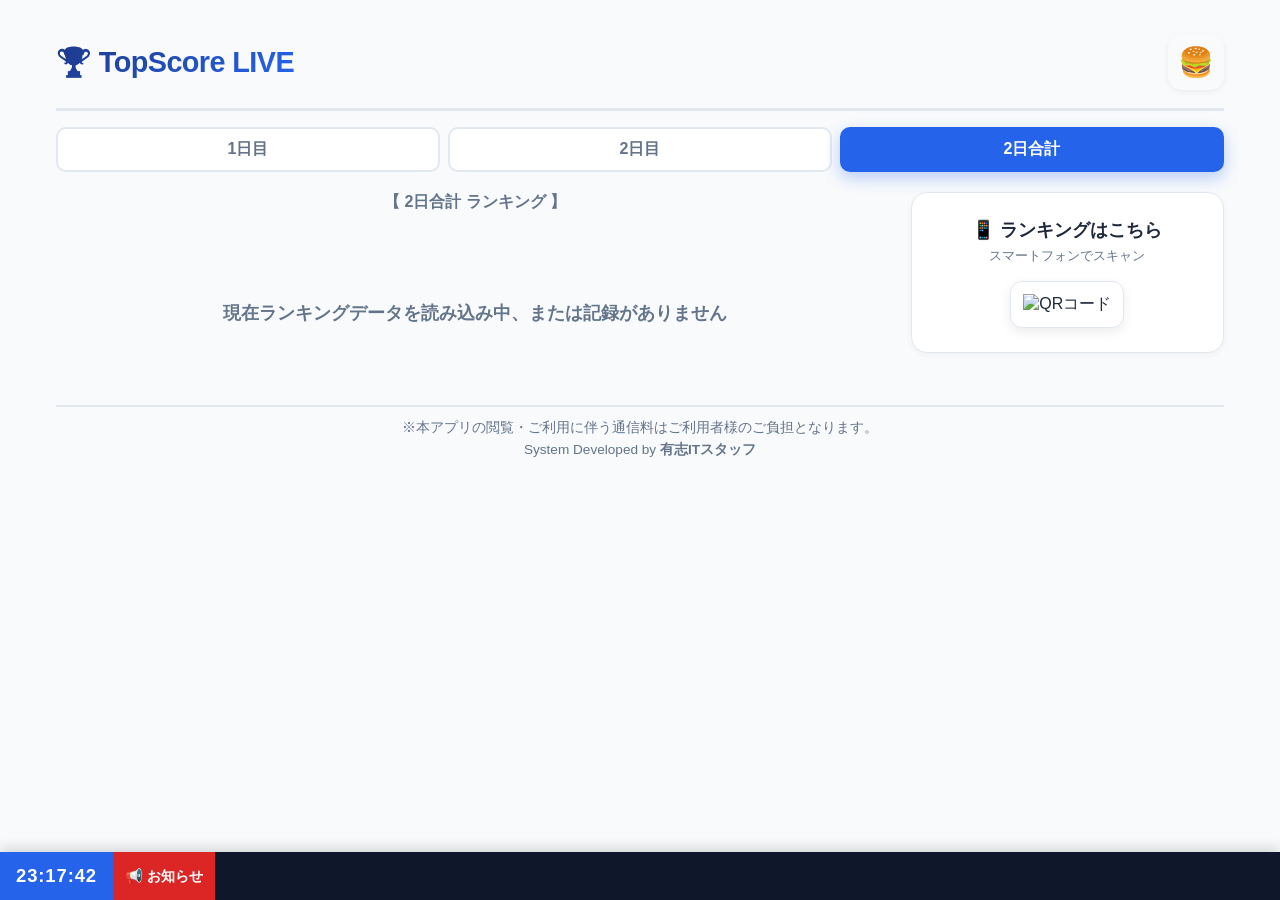
==== index.html @ 84a843cc "トップページを左右レイアウト化：左にランキング（1〜3位は行表示、4位以下は3の下に小さく表示）、右にQRコード" ====
<!DOCTYPE html>
<html lang="ja">
<head>
  <meta charset="UTF-8">
  <meta name="viewport" content="width=device-width, initial-scale=1.0, maximum-scale=1.0, user-scalable=no">
  <title>TopScore LIVE</title>
  <link rel="stylesheet" href="css/common.css">
  <link rel="stylesheet" href="css/viewer.css">
  <link rel="manifest" href="manifest.json">
  <meta name="theme-color" content="#2563eb">
</head>
<body>

  <div class="app-container">
    <!-- ヘッダー -->
    <header class="header-bar">
      <h1 class="site-title">🏆 TopScore LIVE</h1>
      
      <!-- ハンバーガーメニューボタン -->
      <button class="menu-btn" onclick="toggleMenu()" aria-label="メニューを開く">🍔</button>

      <!-- ドロップダウンメニュー（一般閲覧用） -->
      <nav id="nav-menu" class="nav-menu">
        <button class="nav-item" onclick="openInfoModal()">💡 アプリの仕組み・使い方</button>
        <button class="nav-item" onclick="toggleFullScreen()">🖥️ 全画面表示（モニター用）</button>
        <button class="nav-item" onclick="location.reload()">🔄 手動更新</button>
      </nav>
    </header>

    <!-- カテゴリ切り替えタブ -->
    <div class="category-nav">
      <button class="tab-btn" onclick="switchCategory('day1', this)">1日目</button>
      <button class="tab-btn" onclick="switchCategory('day2', this)">2日目</button>
      <button class="tab-btn active" onclick="switchCategory('total', this)">2日合計</button>
    </div>

    <!-- ランキング一覧表示領域 ＆ QRコード（左右配置） -->
    <div class="content-layout">
      <main id="viewer-ranking" class="ranking-list">
        <!-- JavaScriptで自動生成されます -->
      </main>

      <!-- 右側：QRコードエリア -->
      <aside class="qr-section">
        <div class="qr-title">📱 ランキングはこちら</div>
        <div class="qr-sub">スマートフォンでスキャン</div>
        <div class="qr-card">
          <img id="qr-code" src="" alt="QRコード">
        </div>
      </aside>
    </div>

    <!-- フッター -->
    <footer style="text-align: center; margin-top: 20px; padding: 12px; font-size: 0.85rem; color: var(--text-sub);">
      <p>※本アプリの閲覧・ご利用に伴う通信料はご利用者様のご負担となります。</p>
      <p style="margin-top: 4px;">System Developed by <strong>有志ITスタッフ</strong></p>
    </footer>
  </div>

  <!-- モーダル: アプリの仕組み・使い方 -->
  <div id="info-modal" class="modal-overlay" onclick="closeInfoModal()">
    <div class="modal-content" onclick="event.stopPropagation()">
      <h2 style="margin-bottom: 16px; font-weight:800; font-size: 1.3rem; color: var(--text-main);">💡 アプリの仕組み・使い方</h2>
      <p style="font-size: 0.8rem; color: var(--text-sub); margin-bottom: 8px;">※画像タップで拡大表示できます</p>
      
      <!-- 画像4枚レイアウト（クリックで拡大表示） -->
      <div style="display: grid; grid-template-columns: 1fr 1fr; gap: 8px; margin-bottom: 16px;">
        <img src="img/guide1.png" alt="使い方ガイド1" class="guide-img" onclick="openImageModal(this.src)">
        <img src="img/guide2.png" alt="使い方ガイド2" class="guide-img" onclick="openImageModal(this.src)">
        <img src="img/guide3.png" alt="使い方ガイド3" class="guide-img" onclick="openImageModal(this.src)">
        <img src="img/guide4.png" alt="使い方ガイド4" class="guide-img" onclick="openImageModal(this.src)">
      </div>

      <ul style="padding-left: 20px; margin-bottom: 20px; line-height: 1.7; color:var(--text-main); font-size: 0.9rem;">
        <li>スコアはリアルタイム（約15秒間隔）で自動更新されます。</li>
        <li>直近10分以内の新規スコア登録には <strong style="color:#ef4444;">「NEW」</strong> が表示されます。</li>
        <li>通信料は各自ご負担となります。</li>
      </ul>
      
      <button class="tab-btn active" style="width:100%; padding: 12px; font-size: 1rem;" onclick="closeInfoModal()">閉じる</button>
    </div>
  </div>

  <!-- 画像拡大プレビュー用モーダル -->
  <div id="image-modal" class="image-modal-overlay" onclick="closeImageModal()">
    <div class="image-modal-container" onclick="event.stopPropagation()">
      <button class="image-modal-close" onclick="closeImageModal()" aria-label="閉じる">×</button>
      <img id="enlarged-image" src="" alt="拡大画像">
    </div>
  </div>

  <!-- 下部テロップ・時刻バー -->
  <div class="ticker-bar">
    <div class="ticker-clock" id="live-clock">00:00:00</div>
    <div class="ticker-label">📢 お知らせ</div>
    <div class="ticker-content-wrapper">
      <div class="ticker-content">
        <span>【文化祭ランキング】リアルタイム更新中！ ｜ ⚠️ モニターには触れないでください ｜ 🏆 スコア登録は司会・スタッフまで！ ｜ 📢 10分以内の最新スコアには「NEW」が表示されます！</span>
      </div>
    </div>
  </div>

  <script src="js/config.js"></script>
  <script src="js/viewer.js"></script>
</body>
</html>
---- css/common.css ----
:root {
  --bg-primary: #f8fafc;
  --bg-card: #ffffff;
  --text-main: #0f172a;
  --text-sub: #64748b;
  --primary-color: #2563eb;
  --accent-gold: #f59e0b;
  --accent-silver: #94a3b8;
  --accent-bronze: #d97706;
  --border-color: #e2e8f0;
  --shadow-sm: 0 2px 6px rgba(0,0,0,0.06);
  --shadow-lg: 0 12px 28px -5px rgba(0,0,0,0.12);
}

/* --- 誤操作・タッチ・選択禁止設定 --- */
html, body {
  touch-action: none;
  user-select: none;
  -webkit-user-select: none;
  -ms-user-select: none;
  -webkit-touch-callout: none;
}

img, a {
  -webkit-user-drag: none;
  user-drag: none;
}

* {
  box-sizing: border-box;
  margin: 0;
  padding: 0;
}

body {
  background-color: var(--bg-primary);
  color: var(--text-main);
  font-family: -apple-system, BlinkMacSystemFont, "Segoe UI", Roboto, "Helvetica Neue", Arial, sans-serif;
  min-height: 100vh;
  display: flex;
  flex-direction: column;
}

/* 全画面レイアウト（最大幅を広げてゆったり表示） */
.app-container {
  width: 100%;
  max-width: 1400px;
  margin: 0 auto;
  padding: 20px 32px;
  flex: 1;
}

/* ヘッダー（タイトルを大型化） */
.header-bar {
  display: flex;
  justify-content: space-between;
  align-items: center;
  padding: 18px 0;
  border-bottom: 3px solid var(--border-color);
  margin-bottom: 24px;
}

.site-title {
  font-size: 2.6rem; /* 1.8rem → 2.6rem に拡大 */
  font-weight: 900;
  letter-spacing: -0.01em;
  background: linear-gradient(135deg, #1e3a8a, #2563eb);
  -webkit-background-clip: text;
  -webkit-text-fill-color: transparent;
}

/* ハンバーガーボタン（大型化） */
.menu-btn {
  background: #ffffff;
  border: 2px solid var(--border-color);
  border-radius: 14px;
  font-size: 1.8rem;
  width: 56px;
  height: 56px;
  cursor: pointer;
  box-shadow: var(--shadow-sm);
  transition: all 0.2s ease;
  display: flex;
  align-items: center;
  justify-content: center;
}

.menu-btn:hover {
  background: #f1f5f9;
  transform: scale(1.05);
}

/* サイドドロップダウンメニュー */
.nav-menu {
  display: none;
  position: absolute;
  top: 85px;
  right: 32px;
  background: #ffffff;
  border: 2px solid var(--border-color);
  border-radius: 18px;
  box-shadow: var(--shadow-lg);
  width: 320px;
  z-index: 100;
  overflow: hidden;
}

.nav-menu.active {
  display: block;
  animation: slideDown 0.2s ease-out;
}

.nav-item {
  width: 100%;
  padding: 18px 24px;
  border: none;
  background: none;
  text-align: left;
  font-size: 1.1rem;
  font-weight: 700;
  color: var(--text-main);
  cursor: pointer;
  display: flex;
  align-items: center;
  gap: 14px;
  border-bottom: 1px solid #f1f5f9;
}

.nav-item:hover {
  background: #eff6ff;
  color: var(--primary-color);
}

/* カテゴリ切り替えタブ（大型化） */
.category-nav {
  display: flex;
  gap: 14px;
  margin-bottom: 28px;
}

.tab-btn {
  flex: 1;
  padding: 16px;
  border: 3px solid var(--border-color);
  background: #ffffff;
  border-radius: 16px;
  font-weight: 800;
  font-size: 1.3rem; /* 1.0rem → 1.3rem に拡大 */
  color: var(--text-sub);
  cursor: pointer;
  transition: all 0.2s ease;
}

.tab-btn.active {
  background: var(--primary-color);
  color: #ffffff;
  border-color: var(--primary-color);
  box-shadow: 0 6px 16px rgba(37, 99, 235, 0.3);
}

/* ランキングリスト */
.ranking-list {
  display: flex;
  flex-direction: column;
  gap: 16px;
}

/* カード全般（縦横サイズ・文字・余白の大型化） */
.viewer-card {
  background: var(--bg-card);
  border: 2px solid var(--border-color);
  border-radius: 20px;
  padding: 20px 32px; /* カードを上下左右に太く拡大 */
  display: flex;
  justify-content: space-between;
  align-items: center;
  box-shadow: var(--shadow-sm);
  transition: transform 0.2s ease, box-shadow 0.2s ease;
}

.viewer-card:hover {
  transform: translateY(-2px);
  box-shadow: var(--shadow-lg);
}

/* 上位ランク特別スタイル */
.rank-1 {
  border: 3px solid var(--accent-gold);
  background: linear-gradient(135deg, #ffffff, #fffbe0);
}
.rank-1 .rank-badge { background: var(--accent-gold); color: #fff; }

.rank-2 {
  border: 3px solid var(--accent-silver);
  background: linear-gradient(135deg, #ffffff, #f8fafc);
}
.rank-2 .rank-badge { background: var(--accent-silver); color: #fff; }

.rank-3 {
  border: 3px solid var(--accent-bronze);
  background: linear-gradient(135deg, #ffffff, #fff7ed);
}
.rank-3 .rank-badge { background: var(--accent-bronze); color: #fff; }

/* 順位バッジの大型化 */
.rank-badge {
  width: 52px;  /* 38px → 52px に拡大 */
  height: 52px;
  border-radius: 50%;
  background: #e2e8f0;
  color: var(--text-main);
  display: flex;
  align-items: center;
  justify-content: center;
  font-weight: 900;
  font-size: 1.5rem; /* 1.1rem → 1.5rem に拡大 */
}

/* ニックネームの大型化（viewer.js 内のインラインスタイルもカバー） */
.viewer-card span {
  font-size: 1.5rem !important; /* 文字をはっきり見やすく拡大 */
}

/* 点数表示の大型化 */
.score-text {
  font-weight: 900;
  font-size: 2.2rem !important; /* 1.4rem → 2.2rem に大幅拡大 */
  color: var(--primary-color);
}

.score-text span {
  font-size: 1.2rem !important; /* 「点」の文字サイズ */
}

/* モーダル */
.modal-overlay {
  display: none;
  position: fixed;
  top: 0; left: 0; width: 100%; height: 100%;
  background: rgba(15, 23, 42, 0.5);
  backdrop-filter: blur(4px);
  z-index: 200;
  align-items: center;
  justify-content: center;
}

.modal-content {
  background: #ffffff;
  border-radius: 24px;
  padding: 36px;
  width: 90%;
  max-width: 520px;
  box-shadow: var(--shadow-lg);
}

/* フッター */
footer {
  text-align: center;
  padding: 24px;
  font-size: 1rem;
  color: var(--text-sub);
  border-top: 2px solid var(--border-color);
  margin-top: auto;
}

@keyframes slideDown {
  from { opacity: 0; transform: translateY(-10px); }
  to { opacity: 1; transform: translateY(0); }
}
---- css/viewer.css ----
/* --- 基本変数・レイアウト --- */
:root {
  --primary-color: #2563eb;
  --bg-color: #f8fafc;
  --card-bg: #ffffff;
  --text-main: #1e293b;
  --text-sub: #64748b;
  --border-color: #e2e8f0;
}

body {
  margin: 0;
  padding: 0;
  padding-bottom: 60px; /* 下部テロップバーの被り防止 */
  font-family: -apple-system, BlinkMacSystemFont, "Segoe UI", Roboto, "Helvetica Neue", Arial, sans-serif;
  background-color: var(--bg-color);
  color: var(--text-main);
  box-sizing: border-box;
}

.app-container {
  max-width: 1200px;
  margin: 0 auto;
  padding: 16px;
}

/* メインコンテンツ（左：ランキング / 右：QRコード） */
.content-layout {
  display: flex;
  gap: 16px;
  align-items: flex-start;
}

.content-layout .ranking-list {
  flex: 3;
  min-width: 0;
}

/* 右側：QRコードエリア */
.qr-section {
  flex: 1;
  background: var(--card-bg);
  border: 1px solid var(--border-color);
  border-radius: 16px;
  padding: 24px 16px;
  display: flex;
  flex-direction: column;
  align-items: center;
  text-align: center;
  box-shadow: 0 2px 6px rgba(0,0,0,0.04);
  position: sticky;
  top: 16px;
}

.qr-title { font-size: 1.15rem; font-weight: 800; margin-bottom: 6px; }
.qr-sub { font-size: 0.8rem; color: var(--text-sub); margin-bottom: 16px; }
.qr-card {
  background: #ffffff;
  padding: 12px;
  border-radius: 12px;
  border: 1px solid var(--border-color);
  box-shadow: 0 4px 12px rgba(0,0,0,0.08);
}
.qr-card img { width: 100%; max-width: 220px; height: auto; display: block; }

/* 1〜3位：行表示 */
.rank-row {
  display: flex;
  align-items: center;
  justify-content: space-between;
  gap: 12px;
  padding: 14px 18px;
  border-radius: 14px;
  margin-bottom: 10px;
  border: 2px solid var(--border-color);
  background: var(--card-bg);
  box-shadow: 0 2px 6px rgba(0,0,0,0.04);
}

.rank-row-1 {
  background: linear-gradient(135deg, #fffbeb 0%, #fef3c7 100%);
  border-color: #f59e0b;
  padding: 18px 20px;
}

.rank-row-2 {
  background: linear-gradient(135deg, #f8fafc 0%, #e2e8f0 100%);
  border-color: #94a3b8;
}

.rank-row-3 {
  background: linear-gradient(135deg, #fff7ed 0%, #ffedd5 100%);
  border-color: #ea580c;
}

.rank-row-badge {
  font-size: 1.2rem;
  font-weight: 900;
  white-space: nowrap;
  min-width: 70px;
}

.rank-row-1 .rank-row-badge { color: #b45309; font-size: 1.4rem; }
.rank-row-2 .rank-row-badge { color: #475569; }
.rank-row-3 .rank-row-badge { color: #c2410c; }

.rank-row-name {
  flex: 1;
  font-size: 1.25rem;
  font-weight: 800;
  min-width: 0;
  overflow: hidden;
  text-overflow: ellipsis;
  white-space: nowrap;
}

.rank-row-1 .rank-row-name { font-size: 1.5rem; }

.rank-row-score {
  font-size: 1.4rem;
  font-weight: 900;
  color: var(--primary-color);
  white-space: nowrap;
}

.rank-row-1 .rank-row-score { color: #d97706; font-size: 1.8rem; }
.rank-row-3 .rank-row-score { color: #c2410c; }

/* 4位以下：小さく表示 */
.sub-rank-grid {
  display: grid;
  grid-template-columns: repeat(3, 1fr);
  gap: 8px;
}

.sub-rank-card {
  display: flex;
  flex-direction: column;
  gap: 6px;
  background: var(--card-bg);
  padding: 10px 12px;
  border-radius: 10px;
  border: 1px solid var(--border-color);
  box-shadow: 0 2px 4px rgba(0,0,0,0.04);
}

.sub-rank-badge {
  display: inline-flex;
  justify-content: center;
  align-items: center;
  width: 24px;
  height: 24px;
  border-radius: 50%;
  background: #e2e8f0;
  font-weight: 800;
  font-size: 0.8rem;
  color: #475569;
  flex-shrink: 0;
}

/* ヘッダー */
.header-bar {
  display: flex;
  justify-content: space-between;
  align-items: center;
  position: relative;
  margin-bottom: 16px;
}

.site-title {
  margin: 0;
  font-size: 1.8rem;
  font-weight: 900;
  color: var(--primary-color);
  letter-spacing: -0.02em;
}

.menu-btn {
  background: none;
  border: none;
  font-size: 1.8rem;
  cursor: pointer;
  padding: 4px 8px;
}

/* ドロップダウンメニュー */
.nav-menu {
  display: none;
  position: absolute;
  top: 100%;
  right: 0;
  background: var(--card-bg);
  border-radius: 12px;
  box-shadow: 0 10px 25px rgba(0,0,0,0.15);
  border: 1px solid var(--border-color);
  z-index: 50;
  overflow: hidden;
  width: 220px;
}

.nav-menu.active {
  display: block;
}

.nav-item {
  width: 100%;
  padding: 12px 16px;
  text-align: left;
  background: none;
  border: none;
  border-bottom: 1px solid var(--border-color);
  font-size: 0.95rem;
  font-weight: 600;
  color: var(--text-main);
  cursor: pointer;
}

.nav-item:last-child {
  border-bottom: none;
}

.nav-item:hover {
  background-color: #f1f5f9;
}

/* カテゴリタブ */
.category-nav {
  display: flex;
  gap: 8px;
  margin-bottom: 20px;
}

.tab-btn {
  flex: 1;
  padding: 10px;
  border: 2px solid var(--border-color);
  background: var(--card-bg);
  border-radius: 10px;
  font-weight: 700;
  font-size: 1rem;
  color: var(--text-sub);
  cursor: pointer;
  transition: all 0.2s ease;
}

.tab-btn.active {
  background: var(--primary-color);
  color: white;
  border-color: var(--primary-color);
}

/* --- 再構築：ポディウム＆グリッドレイアウト --- */
.ranking-podium-container {
  display: flex;
  flex-direction: column;
  gap: 16px;
  min-height: 400px;
}

/* 1位（最上部巨大特大カード） */
.podium-rank-1 {
  background: linear-gradient(135deg, #fffbeb 0%, #fef3c7 100%);
  border: 3px solid #f59e0b;
  border-radius: 18px;
  padding: 20px;
  box-shadow: 0 10px 20px rgba(245, 158, 11, 0.2);
  display: flex;
  justify-content: space-between;
  align-items: center;
  position: relative;
  overflow: hidden;
}

.podium-rank-1 .rank-badge-large {
  font-size: 1.8rem;
  font-weight: 900;
  background: #f59e0b;
  color: #ffffff;
  padding: 8px 18px;
  border-radius: 12px;
  box-shadow: 0 4px 10px rgba(245, 158, 11, 0.4);
}

.podium-rank-1 .name-large {
  font-size: 1.8rem;
  font-weight: 900;
  color: #78350f;
}

.podium-rank-1 .score-large {
  font-size: 2.4rem;
  font-weight: 900;
  color: #d97706;
}

/* 2位・3位（横並びコンテナ） */
.podium-sub-container {
  display: grid;
  grid-template-columns: 1fr 1fr;
  gap: 12px;
}

.podium-rank-2 {
  background: linear-gradient(135deg, #f8fafc 0%, #e2e8f0 100%);
  border: 2px solid #94a3b8;
  border-radius: 14px;
  padding: 14px;
  display: flex;
  justify-content: space-between;
  align-items: center;
}

.podium-rank-3 {
  background: linear-gradient(135deg, #fff7ed 0%, #ffedd5 100%);
  border: 2px solid #ea580c;
  border-radius: 14px;
  padding: 14px;
  display: flex;
  justify-content: space-between;
  align-items: center;
}

/* 4位〜7位（4列・2列グリッド並び） */
.podium-grid-container {
  display: grid;
  grid-template-columns: repeat(auto-fill, minmax(200px, 1fr));
  gap: 10px;
}

.viewer-card {
  display: flex;
  justify-content: space-between;
  align-items: center;
  background: var(--card-bg);
  padding: 12px 16px;
  border-radius: 12px;
  border: 1px solid var(--border-color);
  box-shadow: 0 2px 6px rgba(0,0,0,0.04);
}

.rank-badge {
  display: inline-flex;
  justify-content: center;
  align-items: center;
  width: 32px;
  height: 32px;
  border-radius: 50%;
  background: #e2e8f0;
  font-weight: 800;
  font-size: 1rem;
  color: #475569;
}

.score-text {
  font-weight: 800;
  font-size: 1.3rem;
  color: var(--primary-color);
}

/* --- モーダル共通 --- */
.modal-overlay {
  display: none;
  position: fixed;
  top: 0;
  left: 0;
  width: 100%;
  height: 100%;
  background: rgba(0, 0, 0, 0.5);
  z-index: 1000;
  justify-content: center;
  align-items: center;
  padding: 16px;
  box-sizing: border-box;
}

.modal-overlay.active {
  display: flex;
}

.modal-content {
  background: white;
  padding: 20px;
  border-radius: 16px;
  width: 100%;
  max-width: 520px;
  max-height: 85vh;
  overflow-y: auto;
  box-shadow: 0 20px 25px -5px rgba(0,0,0,0.1);
}

/* モーダル内ガイド画像 */
.guide-img {
  width: 100%;
  height: 110px;
  border-radius: 8px;
  border: 1px solid var(--border-color);
  object-fit: cover;
  cursor: pointer;
  transition: transform 0.15s ease, opacity 0.15s ease;
}

.guide-img:hover {
  opacity: 0.85;
  transform: scale(1.02);
}

/* --- 画像拡大（ライトボックス）モーダル --- */
.image-modal-overlay {
  display: none;
  position: fixed;
  top: 0;
  left: 0;
  width: 100%;
  height: 100%;
  background: rgba(0, 0, 0, 0.85);
  z-index: 2000;
  justify-content: center;
  align-items: center;
  padding: 16px;
  box-sizing: border-box;
}

.image-modal-container {
  position: relative;
  max-width: 90vw;
  max-height: 85vh;
  display: flex;
  justify-content: center;
  align-items: center;
}

.image-modal-container img {
  max-width: 100%;
  max-height: 85vh;
  border-radius: 12px;
  box-shadow: 0 10px 30px rgba(0,0,0,0.5);
  object-fit: contain;
}

.image-modal-close {
  position: absolute;
  top: -18px;
  right: -18px;
  width: 38px;
  height: 38px;
  background: #ffffff;
  color: #0f172a;
  border: 2px solid #e2e8f0;
  border-radius: 50%;
  font-size: 1.6rem;
  font-weight: 800;
  line-height: 1;
  cursor: pointer;
  box-shadow: 0 4px 12px rgba(0,0,0,0.3);
  z-index: 2010;
  display: flex;
  align-items: center;
  justify-content: center;
}

/* --- 下部テロップバー --- */
.ticker-bar {
  position: fixed;
  bottom: 0;
  left: 0;
  width: 100%;
  height: 48px;
  background: #0f172a;
  color: #ffffff;
  display: flex;
  align-items: center;
  z-index: 100;
  box-shadow: 0 -4px 12px rgba(0, 0, 0, 0.15);
  font-weight: 700;
  overflow: hidden;
}

.ticker-clock {
  background: #2563eb;
  padding: 0 16px;
  height: 100%;
  display: flex;
  align-items: center;
  justify-content: center;
  font-size: 1.15rem;
  letter-spacing: 0.05em;
  white-space: nowrap;
  z-index: 2;
  box-shadow: 4px 0 8px rgba(0, 0, 0, 0.2);
}

.ticker-label {
  background: #dc2626;
  padding: 0 12px;
  height: 100%;
  display: flex;
  align-items: center;
  font-size: 0.9rem;
  white-space: nowrap;
  z-index: 2;
}

.ticker-content-wrapper {
  flex: 1;
  overflow: hidden;
  white-space: nowrap;
  position: relative;
}

.ticker-content {
  display: inline-block;
  padding-left: 100%;
  animation: ticker-scroll 25s linear infinite;
  font-size: 1.05rem;
  color: #f8fafc;
}

@keyframes ticker-scroll {
  0% { transform: translate3d(0, 0, 0); }
  100% { transform: translate3d(-100%, 0, 0); }
}

@media (max-width: 640px) {
  .content-layout {
    flex-direction: column;
  }
  .qr-section {
    position: static;
    width: 100%;
  }
  .sub-rank-grid {
    grid-template-columns: 1fr;
  }
  .rank-row-name {
    font-size: 1.05rem;
  }
  .rank-row-1 .rank-row-name {
    font-size: 1.2rem;
  }
  .rank-row-score {
    font-size: 1.1rem;
  }
  .rank-row-1 .rank-row-score {
    font-size: 1.3rem;
  }
}
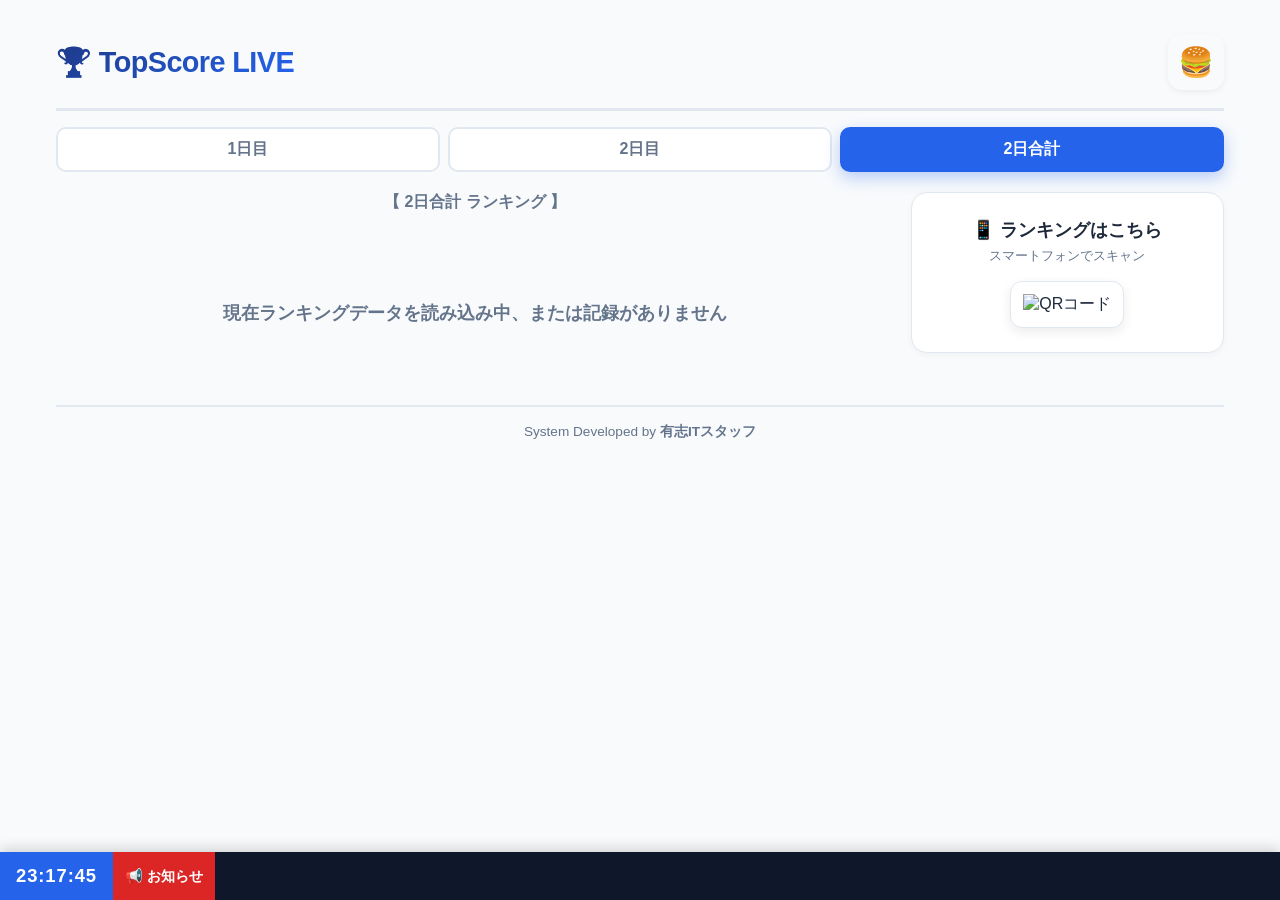
==== commit d4806d97: "同点順位の統一・NEWバッジ削除・フッター注記の削除" ====
--- a/index.html
+++ b/index.html
@@ -52,7 +52,6 @@
 
     <!-- フッター -->
     <footer style="text-align: center; margin-top: 20px; padding: 12px; font-size: 0.85rem; color: var(--text-sub);">
-      <p>※本アプリの閲覧・ご利用に伴う通信料はご利用者様のご負担となります。</p>
       <p style="margin-top: 4px;">System Developed by <strong>有志ITスタッフ</strong></p>
     </footer>
   </div>
@@ -73,7 +72,6 @@
 
       <ul style="padding-left: 20px; margin-bottom: 20px; line-height: 1.7; color:var(--text-main); font-size: 0.9rem;">
         <li>スコアはリアルタイム（約15秒間隔）で自動更新されます。</li>
-        <li>直近10分以内の新規スコア登録には <strong style="color:#ef4444;">「NEW」</strong> が表示されます。</li>
         <li>通信料は各自ご負担となります。</li>
       </ul>
       
@@ -95,7 +93,7 @@
     <div class="ticker-label">📢 お知らせ</div>
     <div class="ticker-content-wrapper">
       <div class="ticker-content">
-        <span>【文化祭ランキング】リアルタイム更新中！ ｜ ⚠️ モニターには触れないでください ｜ 🏆 スコア登録は司会・スタッフまで！ ｜ 📢 10分以内の最新スコアには「NEW」が表示されます！</span>
+        <span>【文化祭ランキング】リアルタイム更新中！ ｜ ⚠️ モニターには触れないでください ｜ 🏆 スコア登録は司会・スタッフまで！</span>
       </div>
     </div>
   </div>
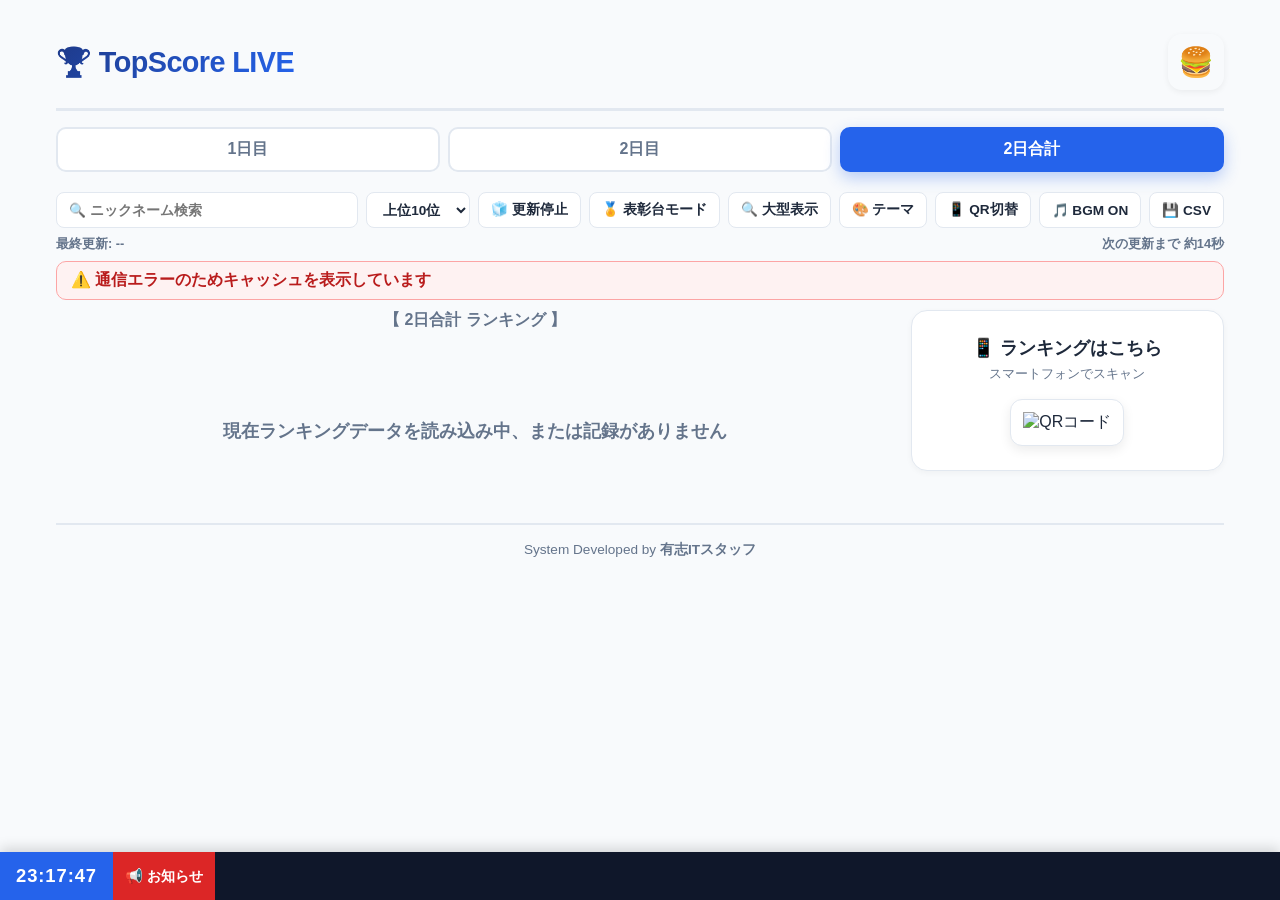
==== commit f93a4638: "大会運営向け機能を一括追加：順位変動表示・検索・表示件数切替・最終更新/カウントダウン・表彰台モード・凍結モード・大型表示・テーマ切替・QR切替・CSV出力・紙吹雪/行アニメーション・無料BGM" ====
--- a/index.html
+++ b/index.html
@@ -34,6 +34,30 @@
       <button class="tab-btn active" onclick="switchCategory('total', this)">2日合計</button>
     </div>
 
+    <!-- 表示操作ツールバー -->
+    <div class="toolbar">
+      <input id="search-input" class="toolbar-input" type="text" placeholder="🔍 ニックネーム検索">
+      <select id="count-select" class="toolbar-select">
+        <option value="10">上位10位</option>
+        <option value="20">上位20位</option>
+        <option value="all">全件</option>
+      </select>
+      <button id="freeze-btn" class="toolbar-btn">🧊 更新停止</button>
+      <button id="podium-btn" class="toolbar-btn">🏅 表彰台モード</button>
+      <button id="large-btn" class="toolbar-btn">🔍 大型表示</button>
+      <button id="theme-btn" class="toolbar-btn">🎨 テーマ</button>
+      <button id="qr-toggle-btn" class="toolbar-btn">📱 QR切替</button>
+      <button id="bgm-btn" class="toolbar-btn">🎵 BGM ON</button>
+      <button id="csv-btn" class="toolbar-btn">💾 CSV</button>
+    </div>
+
+    <div id="status-line" class="status-line">
+      <span id="last-updated">最終更新: --</span>
+      <span id="next-refresh"></span>
+    </div>
+    <div id="offline-banner" class="offline-banner" style="display:none;">⚠️ 通信エラーのためキャッシュを表示しています</div>
+    <div id="freeze-banner" class="freeze-banner" style="display:none;">🔒 更新を停止しています（凍結モード）</div>
+
     <!-- ランキング一覧表示領域 ＆ QRコード（左右配置） -->
     <div class="content-layout">
       <main id="viewer-ranking" class="ranking-list">
@@ -43,7 +67,7 @@
       <!-- 右側：QRコードエリア -->
       <aside class="qr-section">
         <div class="qr-title">📱 ランキングはこちら</div>
-        <div class="qr-sub">スマートフォンでスキャン</div>
+        <div class="qr-sub" id="qr-caption">スマートフォンでスキャン</div>
         <div class="qr-card">
           <img id="qr-code" src="" alt="QRコード">
         </div>
--- a/css/viewer.css
+++ b/css/viewer.css
@@ -403,6 +403,118 @@
   opacity: 0.85;
   transform: scale(1.02);
 }
+
+/* --- ツールバー・状態表示 --- */
+.toolbar {
+  display: flex;
+  flex-wrap: wrap;
+  gap: 8px;
+  margin-bottom: 8px;
+}
+
+.toolbar-input,
+.toolbar-select,
+.toolbar-btn {
+  padding: 8px 12px;
+  border: 1px solid var(--border-color);
+  border-radius: 8px;
+  background: var(--card-bg);
+  font-weight: 700;
+  font-size: 0.85rem;
+  color: var(--text-main);
+  cursor: pointer;
+}
+
+.toolbar-input { flex: 1; min-width: 140px; cursor: text; }
+.toolbar-btn.active { background: var(--primary-color); color: #fff; border-color: var(--primary-color); }
+
+.status-line {
+  display: flex;
+  justify-content: space-between;
+  font-size: 0.8rem;
+  color: var(--text-sub);
+  margin-bottom: 8px;
+  font-weight: 700;
+}
+
+.offline-banner {
+  background: #fef2f2;
+  border: 1px solid #fca5a5;
+  color: #b91c1c;
+  border-radius: 10px;
+  padding: 8px 14px;
+  font-weight: 800;
+  margin-bottom: 10px;
+}
+
+.freeze-banner {
+  background: #eff6ff;
+  border: 1px solid #93c5fd;
+  color: #1d4ed8;
+  border-radius: 10px;
+  padding: 8px 14px;
+  font-weight: 800;
+  margin-bottom: 10px;
+}
+
+.frozen { filter: saturate(0.6); }
+
+/* 順位変動バッジ */
+.diff-up { color: #059669; font-weight: 900; font-size: 0.85em; }
+.diff-down { color: #dc2626; font-weight: 900; font-size: 0.85em; }
+
+@keyframes flashUp {
+  0% { box-shadow: 0 0 0 3px rgba(5,150,105,0.7); }
+  100% { box-shadow: 0 2px 6px rgba(0,0,0,0.04); }
+}
+@keyframes flashDown {
+  0% { box-shadow: 0 0 0 3px rgba(220,38,38,0.6); }
+  100% { box-shadow: 0 2px 6px rgba(0,0,0,0.04); }
+}
+.rank-up { animation: flashUp 2s ease-out; }
+.rank-down { animation: flashDown 2s ease-out; }
+
+@keyframes rowIn {
+  from { opacity: 0; transform: translateY(8px); }
+  to { opacity: 1; transform: translateY(0); }
+}
+.rank-row, .sub-rank-card { animation: rowIn 0.35s ease-out; }
+
+/* 紙吹雪 */
+.confetti-piece {
+  position: fixed;
+  top: -20px;
+  z-index: 5000;
+  border-radius: 2px;
+  pointer-events: none;
+  animation: confettiFall 2.5s ease-in forwards;
+}
+@keyframes confettiFall {
+  0% { transform: translateY(0) rotate(0); opacity: 1; }
+  100% { transform: translateY(110vh) rotate(720deg); opacity: 0; }
+}
+
+/* テーマ切替 */
+body.theme-festa {
+  --primary-color: #db2777;
+  --bg-color: #fdf2f8;
+}
+body.theme-dark {
+  --bg-color: #0f172a;
+  --card-bg: #1e293b;
+  --text-main: #f1f5f9;
+  --text-sub: #94a3b8;
+  --border-color: #334155;
+}
+
+/* 大型モニター表示 */
+body.monitor-large .rank-row-name { font-size: 2rem; }
+body.monitor-large .rank-row-1 .rank-row-name { font-size: 2.4rem; }
+body.monitor-large .rank-row-score { font-size: 2.2rem; }
+body.monitor-large .rank-row-1 .rank-row-score { font-size: 2.8rem; }
+body.monitor-large .sub-rank-grid { grid-template-columns: repeat(3, 1fr); }
+body.monitor-large .sub-rank-card { font-size: 1.3rem; padding: 16px 18px; }
+body.monitor-large .site-title { font-size: 2.4rem; }
 
 /* --- 画像拡大（ライトボックス）モーダル --- */
 .image-modal-overlay {
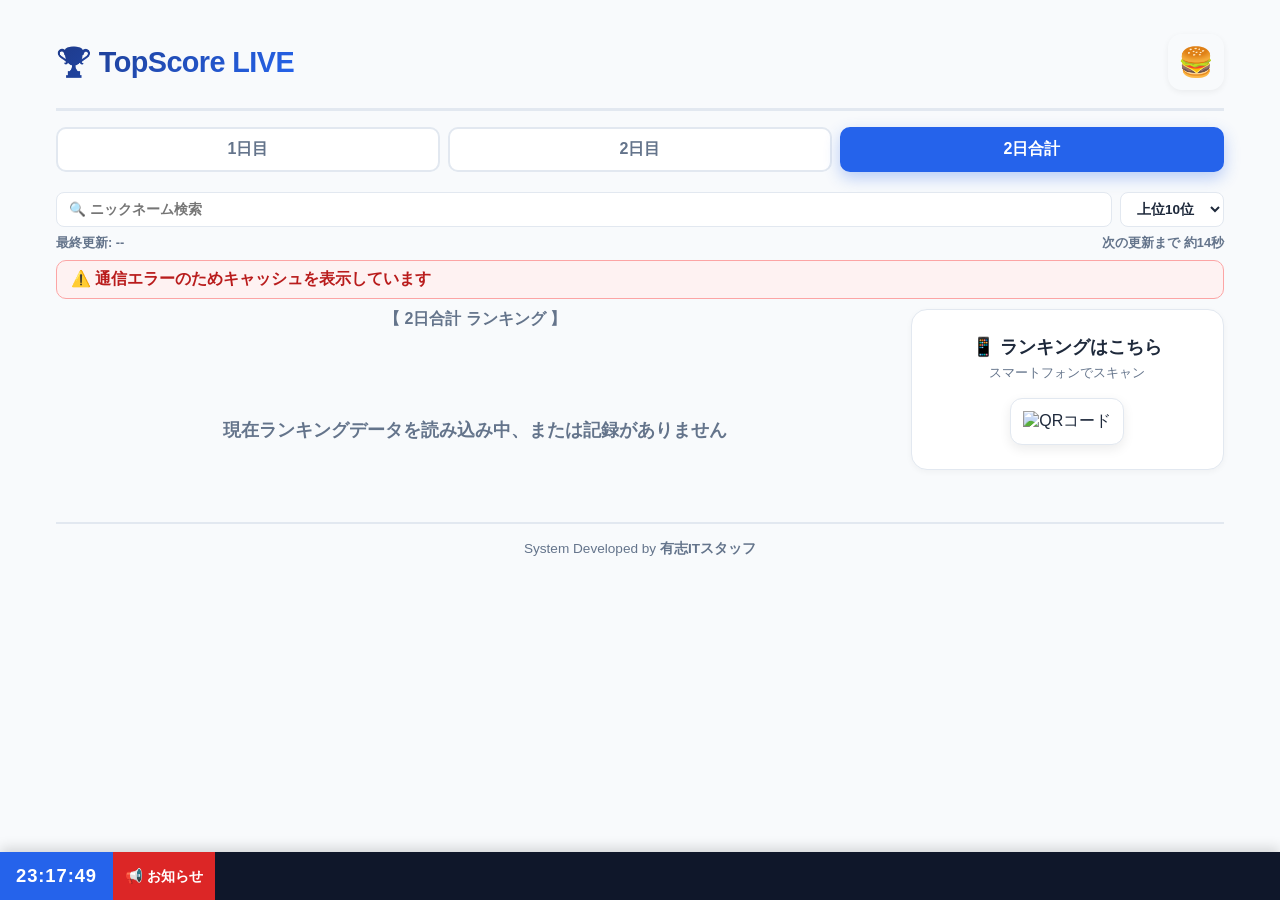
==== commit b0553367: "管理ボタン類を新規control.htmlに分離（index.htmlはお客さん向けにシンプル化）／ハンバーガーメニューの操作性改善・コントロールへの導線追加／通信対策：タイムアウト付きfetch・画" ====
--- a/index.html
+++ b/index.html
@@ -21,9 +21,10 @@
 
       <!-- ドロップダウンメニュー（一般閲覧用） -->
       <nav id="nav-menu" class="nav-menu">
-        <button class="nav-item" onclick="openInfoModal()">💡 アプリの仕組み・使い方</button>
-        <button class="nav-item" onclick="toggleFullScreen()">🖥️ 全画面表示（モニター用）</button>
-        <button class="nav-item" onclick="location.reload()">🔄 手動更新</button>
+        <button class="nav-item" onclick="openInfoModal(); closeMenu();">💡 アプリの仕組み・使い方</button>
+        <button class="nav-item" onclick="toggleFullScreen(); closeMenu();">🖥️ 全画面表示（モニター用）</button>
+        <button class="nav-item" onclick="location.reload();">🔄 手動更新</button>
+        <button class="nav-item" onclick="location.href='control.html';">🎛️ コントロール（スタッフ用）</button>
       </nav>
     </header>
 
@@ -34,7 +35,7 @@
       <button class="tab-btn active" onclick="switchCategory('total', this)">2日合計</button>
     </div>
 
-    <!-- 表示操作ツールバー -->
+    <!-- 検索・件数（お客さん向けの最小限の操作） -->
     <div class="toolbar">
       <input id="search-input" class="toolbar-input" type="text" placeholder="🔍 ニックネーム検索">
       <select id="count-select" class="toolbar-select">
@@ -42,13 +43,6 @@
         <option value="20">上位20位</option>
         <option value="all">全件</option>
       </select>
-      <button id="freeze-btn" class="toolbar-btn">🧊 更新停止</button>
-      <button id="podium-btn" class="toolbar-btn">🏅 表彰台モード</button>
-      <button id="large-btn" class="toolbar-btn">🔍 大型表示</button>
-      <button id="theme-btn" class="toolbar-btn">🎨 テーマ</button>
-      <button id="qr-toggle-btn" class="toolbar-btn">📱 QR切替</button>
-      <button id="bgm-btn" class="toolbar-btn">🎵 BGM ON</button>
-      <button id="csv-btn" class="toolbar-btn">💾 CSV</button>
     </div>
 
     <div id="status-line" class="status-line">
--- a/css/viewer.css
+++ b/css/viewer.css
@@ -640,6 +640,15 @@
     position: static;
     width: 100%;
   }
+  .nav-menu {
+    width: 100%;
+    left: 0;
+    right: 0;
+  }
+  .nav-item {
+    padding: 16px;
+    font-size: 1rem;
+  }
   .sub-rank-grid {
     grid-template-columns: 1fr;
   }
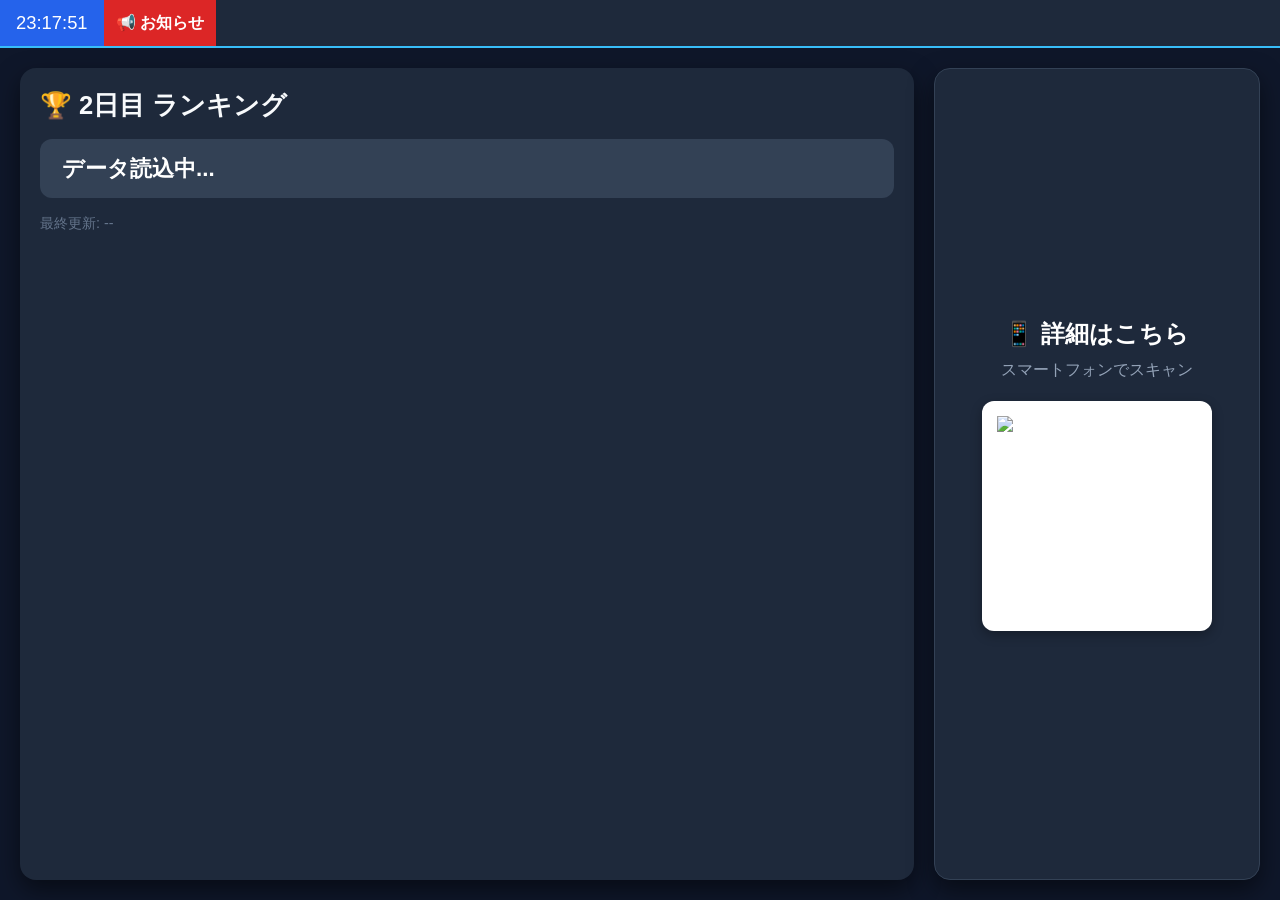
==== commit ec6df9d4: "index.htmlをモニター用スクリーン表示に変更（上部お知らせバー追加・QRはdetail.htmlへ）／詳細ページdetail.htmlを新設（旧indexのスマホ向け表示）／1日目・2日目は当" ====
--- a/index.html
+++ b/index.html
@@ -2,121 +2,236 @@
 <html lang="ja">
 <head>
   <meta charset="UTF-8">
-  <meta name="viewport" content="width=device-width, initial-scale=1.0, maximum-scale=1.0, user-scalable=no">
-  <title>TopScore LIVE</title>
-  <link rel="stylesheet" href="css/common.css">
-  <link rel="stylesheet" href="css/viewer.css">
-  <link rel="manifest" href="manifest.json">
-  <meta name="theme-color" content="#2563eb">
+  <meta name="viewport" content="width=device-width, initial-scale=1.0">
+  <title>TopScore LIVE スクリーン</title>
+  <style>
+    * { box-sizing: border-box; margin: 0; padding: 0; }
+    body {
+      font-family: 'Segoe UI', Tahoma, Geneva, Verdana, sans-serif;
+      background-color: #0f172a;
+      color: #ffffff;
+      min-height: 100vh;
+      display: flex;
+      flex-direction: column;
+    }
+
+    /* 上部お知らせバー */
+    .ticker-bar {
+      display: flex;
+      align-items: center;
+      height: 48px;
+      background: #1e293b;
+      border-bottom: 2px solid #38bdf8;
+      overflow: hidden;
+      position: sticky;
+      top: 0;
+      z-index: 10;
+    }
+    .ticker-clock {
+      background: #2563eb;
+      padding: 0 16px;
+      height: 100%;
+      display: flex;
+      align-items: center;
+      font-size: 1.15rem;
+      white-space: nowrap;
+    }
+    .ticker-label {
+      background: #dc2626;
+      padding: 0 12px;
+      height: 100%;
+      display: flex;
+      align-items: center;
+      white-space: nowrap;
+      font-weight: 700;
+    }
+    .ticker-content-wrapper { flex: 1; overflow: hidden; white-space: nowrap; }
+    .ticker-content { display: inline-block; padding-left: 100%; animation: ticker-scroll 25s linear infinite; }
+    @keyframes ticker-scroll {
+      0% { transform: translate3d(0, 0, 0); }
+      100% { transform: translate3d(-100%, 0, 0); }
+    }
+
+    .main-container {
+      display: flex;
+      flex: 1;
+      padding: 20px;
+      gap: 20px;
+    }
+
+    .ranking-section {
+      flex: 3;
+      background: #1e293b;
+      border-radius: 16px;
+      padding: 20px;
+      box-shadow: 0 10px 25px rgba(0,0,0,0.5);
+    }
+    .ranking-title { font-size: 1.6rem; font-weight: 900; margin-bottom: 16px; color: #f8fafc; }
+    .ranking-list { list-style: none; display: flex; flex-direction: column; gap: 10px; }
+    .ranking-item {
+      display: flex;
+      align-items: center;
+      background: #334155;
+      padding: 14px 22px;
+      border-radius: 12px;
+      font-size: 1.4rem;
+      font-weight: bold;
+    }
+    .rank-badge {
+      width: 70px;
+      text-align: center;
+      font-size: 1.5rem;
+      font-weight: 900;
+      margin-right: 20px;
+      padding: 6px 12px;
+      border-radius: 8px;
+      background: #475569;
+    }
+    .rank-1 .rank-badge { background: #eab308; color: #0f172a; }
+    .rank-2 .rank-badge { background: #94a3b8; color: #0f172a; }
+    .rank-3 .rank-badge { background: #b45309; color: #ffffff; }
+    .player-name { flex: 1; }
+    .player-score { font-size: 1.8rem; color: #38bdf8; }
+
+    .qr-section {
+      flex: 1;
+      background: #1e293b;
+      border-radius: 16px;
+      padding: 30px 20px;
+      display: flex;
+      flex-direction: column;
+      align-items: center;
+      justify-content: center;
+      text-align: center;
+      box-shadow: 0 10px 25px rgba(0,0,0,0.5);
+      border: 1px solid #334155;
+    }
+    .qr-title { font-size: 1.5rem; font-weight: bold; margin-bottom: 10px; }
+    .qr-sub { font-size: 1rem; color: #94a3b8; margin-bottom: 20px; }
+    .qr-card { background: #ffffff; padding: 15px; border-radius: 12px; box-shadow: 0 4px 12px rgba(0,0,0,0.3); }
+    .qr-card img { width: 200px; height: 200px; display: block; }
+    .last-update { margin-top: 16px; font-size: 0.9rem; color: #64748b; }
+
+    @media (max-width: 900px) {
+      .main-container { flex-direction: column; }
+    }
+  </style>
 </head>
 <body>
 
-  <div class="app-container">
-    <!-- ヘッダー -->
-    <header class="header-bar">
-      <h1 class="site-title">🏆 TopScore LIVE</h1>
-      
-      <!-- ハンバーガーメニューボタン -->
-      <button class="menu-btn" onclick="toggleMenu()" aria-label="メニューを開く">🍔</button>
-
-      <!-- ドロップダウンメニュー（一般閲覧用） -->
-      <nav id="nav-menu" class="nav-menu">
-        <button class="nav-item" onclick="openInfoModal(); closeMenu();">💡 アプリの仕組み・使い方</button>
-        <button class="nav-item" onclick="toggleFullScreen(); closeMenu();">🖥️ 全画面表示（モニター用）</button>
-        <button class="nav-item" onclick="location.reload();">🔄 手動更新</button>
-        <button class="nav-item" onclick="location.href='control.html';">🎛️ コントロール（スタッフ用）</button>
-      </nav>
-    </header>
-
-    <!-- カテゴリ切り替えタブ -->
-    <div class="category-nav">
-      <button class="tab-btn" onclick="switchCategory('day1', this)">1日目</button>
-      <button class="tab-btn" onclick="switchCategory('day2', this)">2日目</button>
-      <button class="tab-btn active" onclick="switchCategory('total', this)">2日合計</button>
-    </div>
-
-    <!-- 検索・件数（お客さん向けの最小限の操作） -->
-    <div class="toolbar">
-      <input id="search-input" class="toolbar-input" type="text" placeholder="🔍 ニックネーム検索">
-      <select id="count-select" class="toolbar-select">
-        <option value="10">上位10位</option>
-        <option value="20">上位20位</option>
-        <option value="all">全件</option>
-      </select>
-    </div>
-
-    <div id="status-line" class="status-line">
-      <span id="last-updated">最終更新: --</span>
-      <span id="next-refresh"></span>
-    </div>
-    <div id="offline-banner" class="offline-banner" style="display:none;">⚠️ 通信エラーのためキャッシュを表示しています</div>
-    <div id="freeze-banner" class="freeze-banner" style="display:none;">🔒 更新を停止しています（凍結モード）</div>
-
-    <!-- ランキング一覧表示領域 ＆ QRコード（左右配置） -->
-    <div class="content-layout">
-      <main id="viewer-ranking" class="ranking-list">
-        <!-- JavaScriptで自動生成されます -->
-      </main>
-
-      <!-- 右側：QRコードエリア -->
-      <aside class="qr-section">
-        <div class="qr-title">📱 ランキングはこちら</div>
-        <div class="qr-sub" id="qr-caption">スマートフォンでスキャン</div>
-        <div class="qr-card">
-          <img id="qr-code" src="" alt="QRコード">
-        </div>
-      </aside>
-    </div>
-
-    <!-- フッター -->
-    <footer style="text-align: center; margin-top: 20px; padding: 12px; font-size: 0.85rem; color: var(--text-sub);">
-      <p style="margin-top: 4px;">System Developed by <strong>有志ITスタッフ</strong></p>
-    </footer>
-  </div>
-
-  <!-- モーダル: アプリの仕組み・使い方 -->
-  <div id="info-modal" class="modal-overlay" onclick="closeInfoModal()">
-    <div class="modal-content" onclick="event.stopPropagation()">
-      <h2 style="margin-bottom: 16px; font-weight:800; font-size: 1.3rem; color: var(--text-main);">💡 アプリの仕組み・使い方</h2>
-      <p style="font-size: 0.8rem; color: var(--text-sub); margin-bottom: 8px;">※画像タップで拡大表示できます</p>
-      
-      <!-- 画像4枚レイアウト（クリックで拡大表示） -->
-      <div style="display: grid; grid-template-columns: 1fr 1fr; gap: 8px; margin-bottom: 16px;">
-        <img src="img/guide1.png" alt="使い方ガイド1" class="guide-img" onclick="openImageModal(this.src)">
-        <img src="img/guide2.png" alt="使い方ガイド2" class="guide-img" onclick="openImageModal(this.src)">
-        <img src="img/guide3.png" alt="使い方ガイド3" class="guide-img" onclick="openImageModal(this.src)">
-        <img src="img/guide4.png" alt="使い方ガイド4" class="guide-img" onclick="openImageModal(this.src)">
-      </div>
-
-      <ul style="padding-left: 20px; margin-bottom: 20px; line-height: 1.7; color:var(--text-main); font-size: 0.9rem;">
-        <li>スコアはリアルタイム（約15秒間隔）で自動更新されます。</li>
-        <li>通信料は各自ご負担となります。</li>
-      </ul>
-      
-      <button class="tab-btn active" style="width:100%; padding: 12px; font-size: 1rem;" onclick="closeInfoModal()">閉じる</button>
-    </div>
-  </div>
-
-  <!-- 画像拡大プレビュー用モーダル -->
-  <div id="image-modal" class="image-modal-overlay" onclick="closeImageModal()">
-    <div class="image-modal-container" onclick="event.stopPropagation()">
-      <button class="image-modal-close" onclick="closeImageModal()" aria-label="閉じる">×</button>
-      <img id="enlarged-image" src="" alt="拡大画像">
-    </div>
-  </div>
-
-  <!-- 下部テロップ・時刻バー -->
+  <!-- 上部お知らせバー -->
   <div class="ticker-bar">
     <div class="ticker-clock" id="live-clock">00:00:00</div>
     <div class="ticker-label">📢 お知らせ</div>
     <div class="ticker-content-wrapper">
       <div class="ticker-content">
-        <span>【文化祭ランキング】リアルタイム更新中！ ｜ ⚠️ モニターには触れないでください ｜ 🏆 スコア登録は司会・スタッフまで！</span>
+        <span>【文化祭ランキング】リアルタイム更新中！ ｜ ⚠️ モニターには触れないでください ｜ 🏆 スコア登録は司会・スタッフまで！ ｜ 📱 詳細は右のQRコードから！</span>
       </div>
     </div>
   </div>
 
+  <div class="main-container">
+    <!-- ランキング表示部 -->
+    <section class="ranking-section">
+      <div class="ranking-title" id="ranking-title">🏆 ランキング</div>
+      <ul class="ranking-list" id="ranking-list">
+        <li class="ranking-item">データ読込中...</li>
+      </ul>
+      <div class="last-update" id="update-time">最終更新: --</div>
+    </section>
+
+    <!-- 右側：詳細ページQR -->
+    <section class="qr-section">
+      <div class="qr-title">📱 詳細はこちら</div>
+      <div class="qr-sub">スマートフォンでスキャン</div>
+      <div class="qr-card">
+        <img id="qr-code" src="" alt="QRコード">
+      </div>
+    </section>
+  </div>
+
   <script src="js/config.js"></script>
-  <script src="js/viewer.js"></script>
+  <script>
+    // 当日判定（2026/10/03以降は2日目）
+    function detectTodayDay() {
+      return new Date() >= new Date('2026-10-03T00:00:00+09:00') ? 'day2' : 'day1';
+    }
+
+    function updateClock() {
+      const el = document.getElementById('live-clock');
+      const n = new Date();
+      el.textContent = [n.getHours(), n.getMinutes(), n.getSeconds()]
+        .map(v => String(v).padStart(2, '0')).join(':');
+    }
+
+    window.addEventListener('DOMContentLoaded', () => {
+      // QRコードは detail.html（詳細ページ）へのリンク
+      const base = window.location.origin + window.location.pathname.replace(/index\.html$/, '');
+      document.getElementById('qr-code').src =
+        `https://api.qrserver.com/v1/create-qr-code/?size=300x300&data=${encodeURIComponent(base + 'detail.html')}`;
+
+      document.getElementById('ranking-title').textContent =
+        detectTodayDay() === 'day1' ? '🏆 1日目 ランキング' : '🏆 2日目 ランキング';
+
+      fetchRankingData();
+      setInterval(() => { if (!freezeOn()) fetchRankingData(); }, (window.CONFIG && CONFIG.AUTO_REFRESH_INTERVAL) || 15000);
+      updateClock();
+      setInterval(updateClock, 1000);
+    });
+
+    function freezeOn() {
+      try { return localStorage.getItem('topscore_freeze') === '1'; } catch (e) { return false; }
+    }
+
+    async function fetchRankingData() {
+      try {
+        const res = await fetch(`${CONFIG.GAS_API_URL}?day=${detectTodayDay()}`);
+        const data = await res.json();
+        const list = Array.isArray(data) ? data
+          : (data && Array.isArray(data.ranking)) ? data.ranking : [];
+        renderRanking(calculateTiedRanks(list));
+        document.getElementById('update-time').textContent =
+          '最終更新: ' + new Date().toLocaleTimeString();
+      } catch (e) {
+        console.error(e);
+      }
+    }
+
+    function calculateTiedRanks(data) {
+      const sorted = [...data].sort((a, b) => Number(b.score) - Number(a.score));
+      let currentRank = 1;
+      return sorted.map((item, index, arr) => {
+        if (index > 0 && Number(item.score) < Number(arr[index - 1].score)) {
+          currentRank = index + 1;
+        }
+        return { ...item, rank: currentRank };
+      });
+    }
+
+    function renderRanking(data) {
+      const listEl = document.getElementById('ranking-list');
+      listEl.innerHTML = '';
+      if (!data || data.length === 0) {
+        listEl.innerHTML = '<li class="ranking-item">現在データはありません</li>';
+        return;
+      }
+      data.forEach(item => {
+        const li = document.createElement('li');
+        li.className = `ranking-item rank-${item.rank}`;
+        li.innerHTML = `
+          <div class="rank-badge">${item.rank}位</div>
+          <div class="player-name">${escapeHtml(item.nickname || item.name)}</div>
+          <div class="player-score">${Number(item.score).toLocaleString()} pt</div>
+        `;
+        listEl.appendChild(li);
+      });
+    }
+
+    function escapeHtml(str) {
+      return String(str || '').replace(/[&<>"']/g, m => ({
+        '&': '&amp;', '<': '&lt;', '>': '&gt;', '"': '&quot;', "'": '&#39;'
+      }[m]));
+    }
+  </script>
 </body>
-</html>+</html>
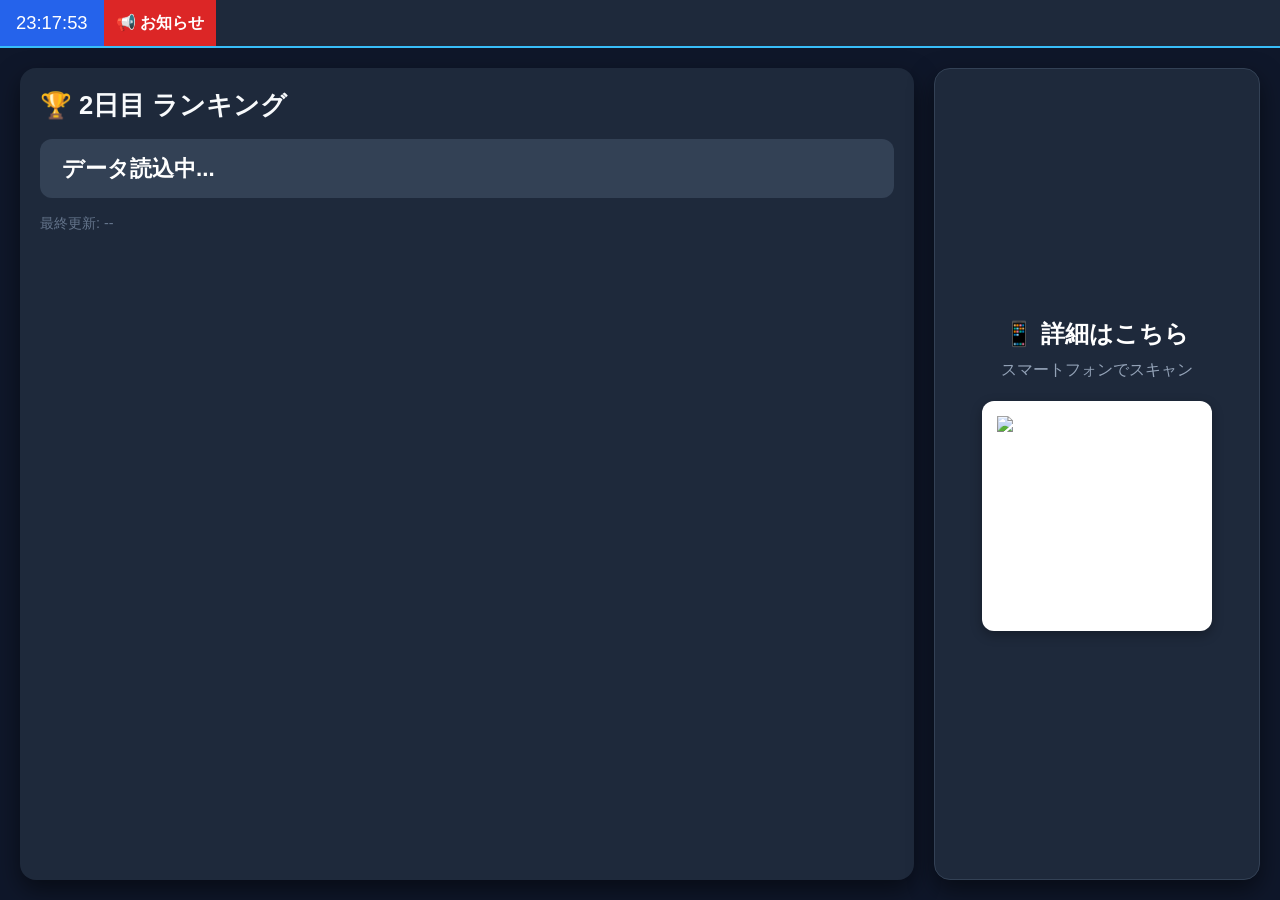
==== commit 7d5ccfa0: "日付境界を修正（1日目=10/3, 2日目=10/4）／PWAアイコン追加・manifestのstart_urlを詳細ページに変更" ====
--- a/index.html
+++ b/index.html
@@ -154,7 +154,7 @@
   <script>
     // 当日判定（2026/10/03以降は2日目）
     function detectTodayDay() {
-      return new Date() >= new Date('2026-10-03T00:00:00+09:00') ? 'day2' : 'day1';
+      return new Date() >= new Date('2026-10-04T00:00:00+09:00') ? 'day2' : 'day1';
     }
 
     function updateClock() {
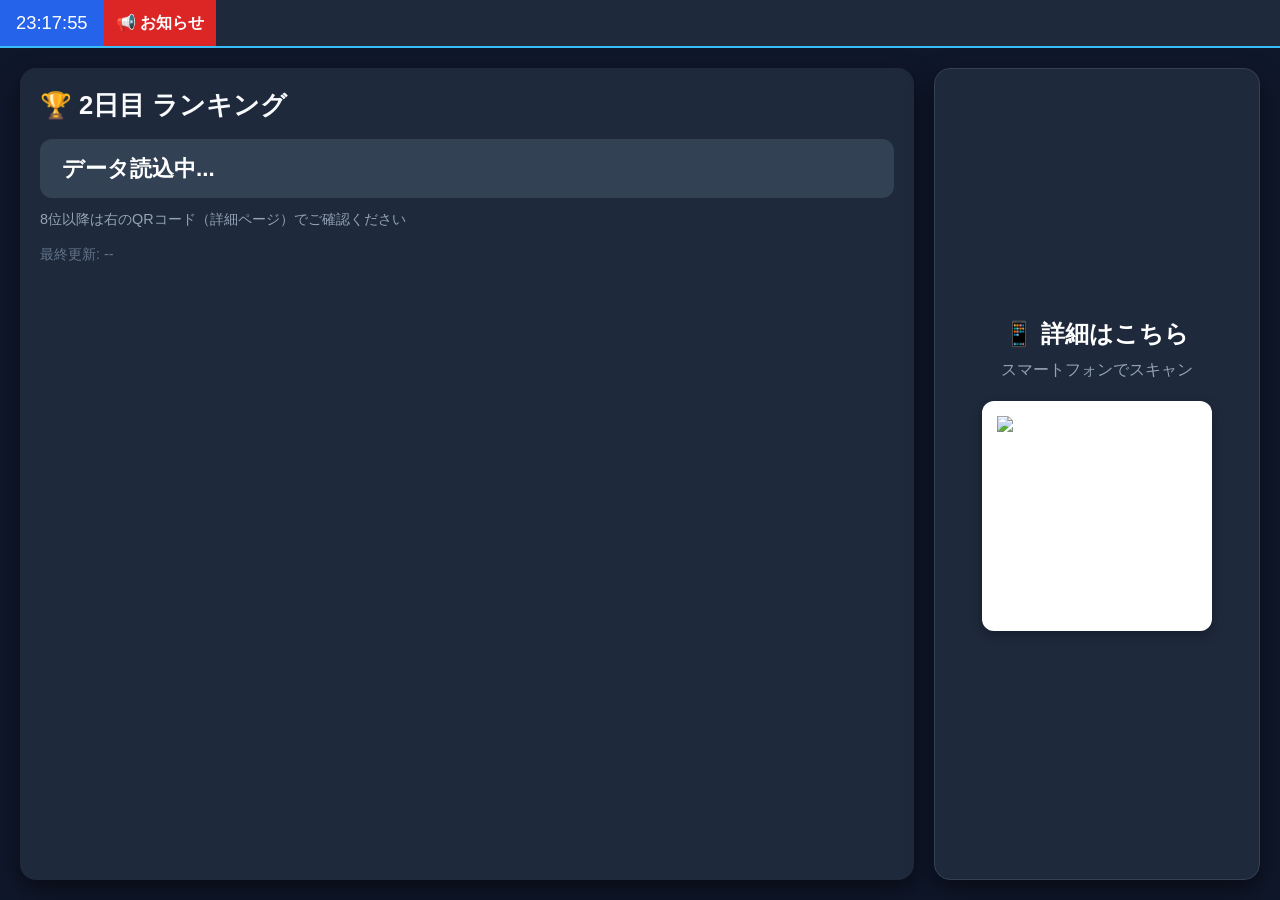
==== commit 0107ca5f: "スクリーン表示(index.html)は上位7位まで表示し、8位以降は詳細ページで確認できるように" ====
--- a/index.html
+++ b/index.html
@@ -137,6 +137,7 @@
       <ul class="ranking-list" id="ranking-list">
         <li class="ranking-item">データ読込中...</li>
       </ul>
+      <div class="last-update" style="margin-top:12px; color:#94a3b8;">8位以降は右のQRコード（詳細ページ）でご確認ください</div>
       <div class="last-update" id="update-time">最終更新: --</div>
     </section>
 
@@ -215,7 +216,8 @@
         listEl.innerHTML = '<li class="ranking-item">現在データはありません</li>';
         return;
       }
-      data.forEach(item => {
+      // スクリーンには上位7位まで表示（それ以降は詳細ページへ）
+      data.slice(0, 7).forEach(item => {
         const li = document.createElement('li');
         li.className = `ranking-item rank-${item.rank}`;
         li.innerHTML = `
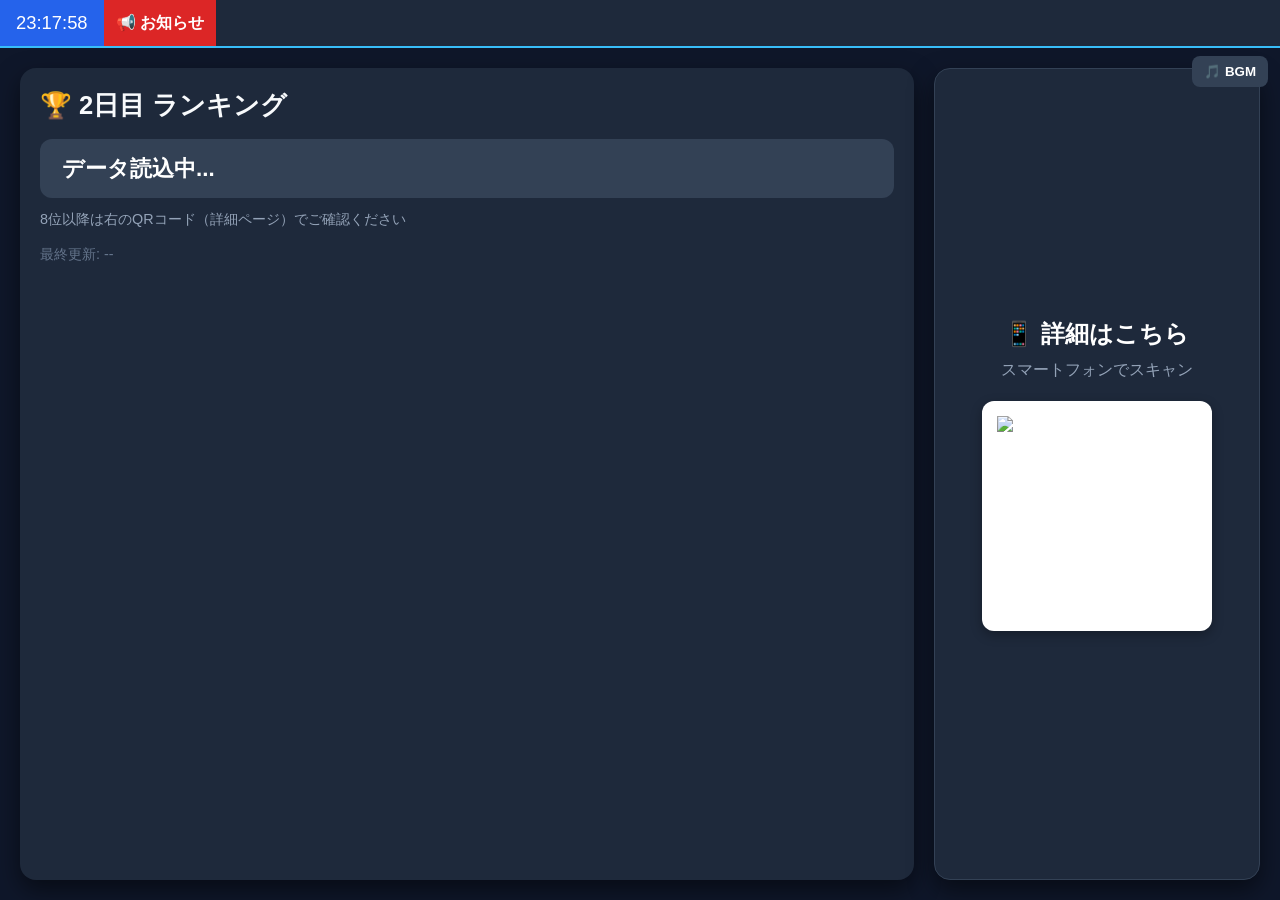
==== commit 3467d701: "スクリーン画面(index.html)でmusic/bgm.mp3をリピート再生するよう修正（右上の🎵ボタンで停止/再開可）" ====
--- a/index.html
+++ b/index.html
@@ -119,6 +119,8 @@
 </head>
 <body>
 
+  <button id="bgm-btn" style="position:fixed; top:56px; right:12px; z-index:20; background:#334155; color:#fff; border:none; border-radius:8px; padding:8px 12px; font-weight:700; cursor:pointer;">🎵 BGM</button>
+
   <!-- 上部お知らせバー -->
   <div class="ticker-bar">
     <div class="ticker-clock" id="live-clock">00:00:00</div>
@@ -153,7 +155,21 @@
 
   <script src="js/config.js"></script>
   <script>
-    // 当日判定（2026/10/03以降は2日目）
+    // BGM（music/bgm.mp3 をリピート再生）
+    const bgmAudio = new Audio('music/bgm.mp3');
+    bgmAudio.loop = true;
+    bgmAudio.volume = 0.15;
+    document.addEventListener('pointerdown', function startOnTouch() {
+      bgmAudio.play().catch(() => {});
+      document.removeEventListener('pointerdown', startOnTouch);
+    }, { once: true });
+    document.getElementById('bgm-btn').addEventListener('click', (e) => {
+      e.stopPropagation();
+      if (bgmAudio.paused) { bgmAudio.play(); e.target.textContent = '🎵 BGM'; }
+      else { bgmAudio.pause(); e.target.textContent = '🔇 停止中'; }
+    });
+
+    // 当日判定（2026/10/04以降は2日目）
     function detectTodayDay() {
       return new Date() >= new Date('2026-10-04T00:00:00+09:00') ? 'day2' : 'day1';
     }
